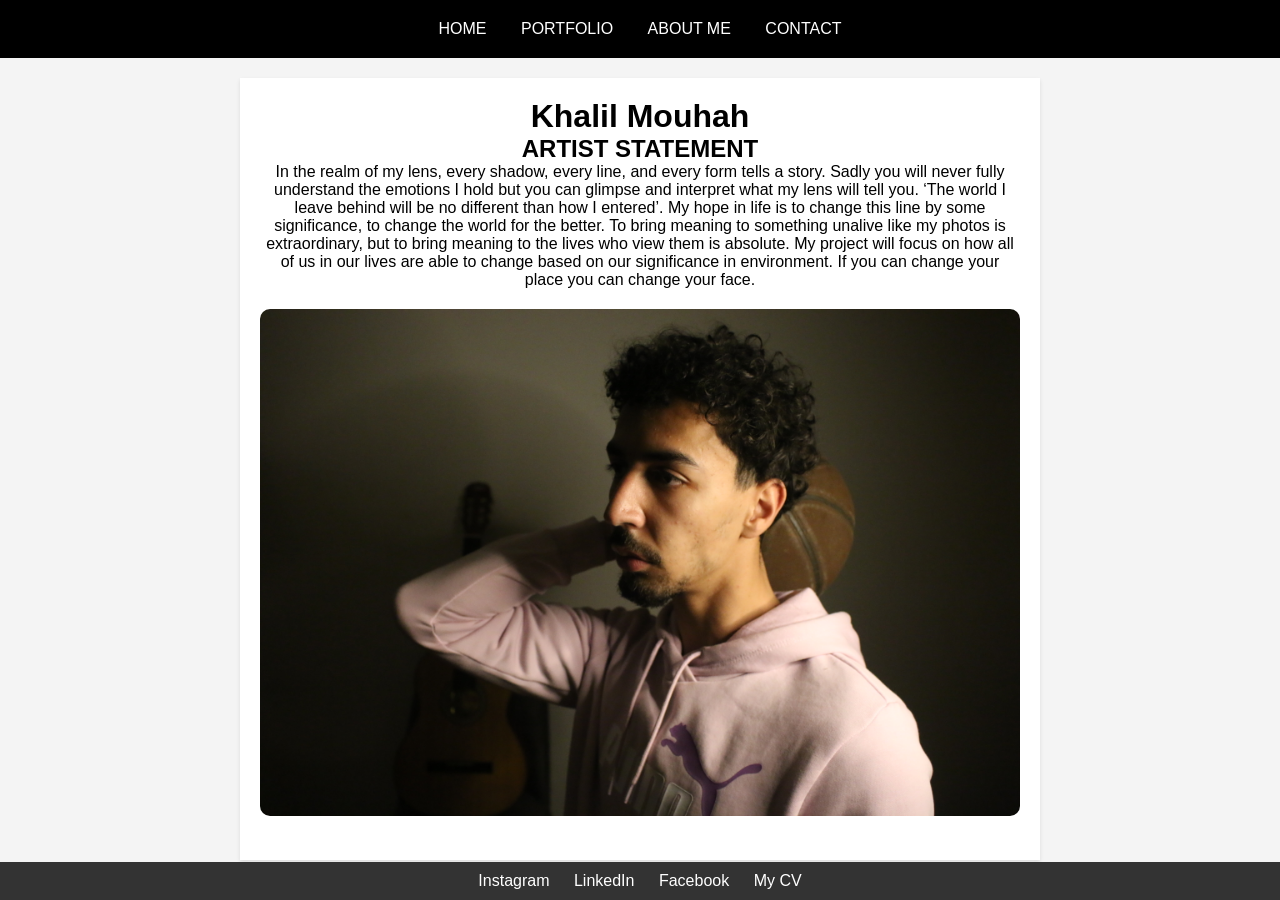
==== aboutme.html @ cc959101 "updated all remaining files" ====
<!DOCTYPE html>
<html lang="en">
<head>
    <meta charset="UTF-8">
    <meta name="viewport" content="width=device-width, initial-scale=1.0">
    <title>About Khalil Mouhah</title>
    <link rel="stylesheet" href="/styles.css">
    <style>
        body {
            font-family: 'Arial', sans-serif;
            margin: 0;
            padding: 0;
            display: flex;
            flex-direction: column;
            align-items: center;
            background-color: #f4f4f4;
        }
        .container {
            width: 80%;
            max-width: 800px;
            margin: 20px;
            padding: 20px;
            background: white;
            box-shadow: 0 2px 4px rgba(0,0,0,0.1);
            text-align: center; /* Centers text in the container */
        }
        .profile img {
            width: 100%; /* Full width of its container */
            height: auto;
            border-radius: 10px;
            margin: 20px 0;
        }
        .footer {
            width: 100%;
            background-color: #333;
            color: white;
            text-align: center;
            padding: 10px 0;
            position: fixed;
            bottom: 0;
            left: 0;
        }
        .footer a {
            color: white;
            margin: 0 10px;
            text-decoration: none;
        }
        header {
            width: 100%;
            padding: 20px 0;
            background-color: #000;
            color: white;
            text-align: center;
        }
        header a {
            color: white;
            text-decoration: none;
            margin: 0 15px;
        }
    </style>
</head>
<body>
    <header>
        <nav>
            <a href="home.html">HOME</a>
            <a href="/portfoliolink/final.html">PORTFOLIO</a>
            <a href="aboutme.html">ABOUT ME</a>
            <a href="contact.html">CONTACT</a>
        </nav>
    </header>

    <div class="container">
        <h1>Khalil Mouhah</h1>
        <h2>ARTIST STATEMENT</h2>
        <p>In the realm of my lens, every shadow, every line, and every form tells a story. Sadly you will never fully understand the emotions I hold but you can glimpse and interpret what my lens will tell you. ‘The world I leave behind will be no different than how I entered’. My hope in life is to change this line by some significance, to change the world for the better. To bring meaning to something unalive like my photos is extraordinary, but to bring meaning to the lives who view them is absolute. My project will focus on how all of us in our lives are able to change based on our significance in environment. If you can change your place you can change your face.</p>
        
        <div class="profile">
            <img src="images/therapy.jpeg" alt="Khalil Mouhah">
        </div>
    </div>

    <div class="footer">
        <a href="https://www.instagram.com/khalilshots/">Instagram</a>
        <a href="https://www.linkedin.com/in/khalil-mouhah-291425184/">LinkedIn</a>
        <a href="https://www.facebook.com/khalil.mouhah.7">Facebook</a>
        <a href="CV.html">My CV</a>
    </div>
</body>
</html>
---- styles.css ----
*{
    margin: 0;
    padding: 0;
    box-sizing: border-box;
}
.HomeHeader{
    background: black;
    padding: 10px 20px;
    display: flex;
    color: white;
    justify-content: space-between;
    align-items: center;
}

.HomeHeader a {
    color: white;
    text-decoration: none;
    padding: 10px 15px;
    margin: auto;
    white-space: nowrap;
}
section {
    position: relative;
    width: 100%;
    height: auto; 
    display: flex;
    justify-content: center;
    align-items: center;
    overflow: hidden;
}

.profile img {
    width: 100%;
    height: auto;
    object-fit: cover; 
}

.statement {
    position: absolute;
    max-width: 300px; 
    padding: 10px;
    background-color: rgba(255, 255, 255, 0.8); 
    text-align: center;
    border-radius: 10px;
    box-shadow: 0 4px 8px rgba(0,0,0,0.3);
    z-index: 2;
    top: 50%; 
    left: 50%; 
    transform: translate(-50%, -50%); 
}

.statement .name {
    display: block; /* Ensures the name appears on its own line */
    font-size: 18px; /* Larger font size for emphasis */
    font-weight: bold; /* Makes the name bold */
    margin-bottom: 10px; /* Adds space between the name and the paragraph */
}

@media (max-width: 1000px) {
    .statement {
        max-width: 450px; /* Adjust based on your responsive design needs */
    }
}


.dropdown {
    position: relative;
    display: inline-block;
    z-index: 100;
}

.dropdown-content, .submenu-content {
    display: none;
    position: absolute;
    background-color: grey;
    box-shadow: 0px 8px 16px 0px rgba(0,0,0,0.2);
    z-index: 100;
}

.dropdown-content a, .submenu-content a {
    color: black;
    padding: 12px 16px;
    text-decoration: none;
    display: block;
    z-index: 100;
}

.dropdown:hover .dropdown-content, .submenu:hover .submenu-content {
    display: block;
}

.submenu {
    position: relative;
}

.submenu-content {
    top: 0;
    left: 100%; 
}
.footercontact{
    text-align: center;
    background-color: grey;
}
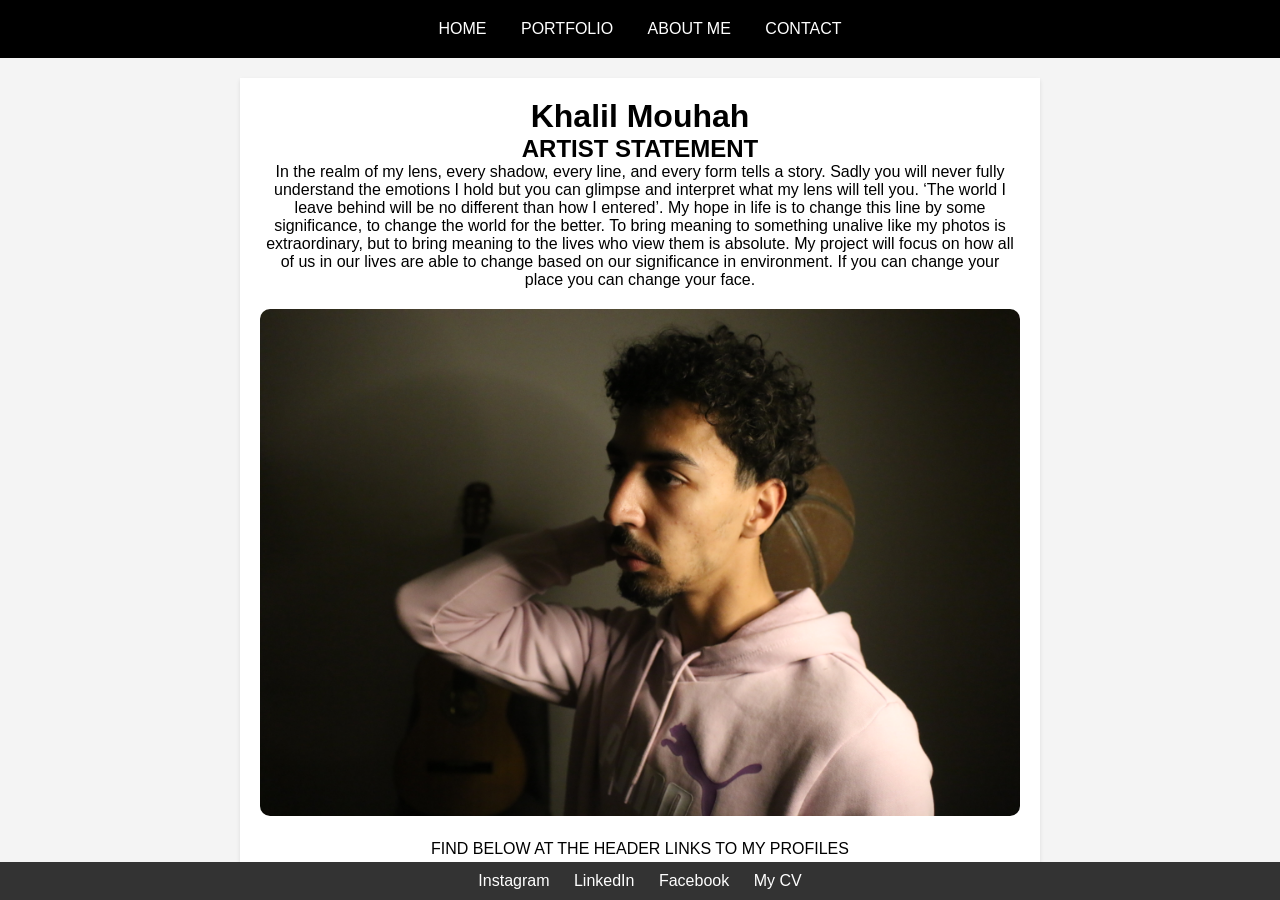
==== commit 1424efa4: "final edits made" ====
--- a/aboutme.html
+++ b/aboutme.html
@@ -63,7 +63,7 @@
     <header>
         <nav>
             <a href="home.html">HOME</a>
-            <a href="/portfoliolink/final.html">PORTFOLIO</a>
+            <a href="final.html">PORTFOLIO</a>
             <a href="aboutme.html">ABOUT ME</a>
             <a href="contact.html">CONTACT</a>
         </nav>
@@ -75,7 +75,10 @@
         <p>In the realm of my lens, every shadow, every line, and every form tells a story. Sadly you will never fully understand the emotions I hold but you can glimpse and interpret what my lens will tell you. ‘The world I leave behind will be no different than how I entered’. My hope in life is to change this line by some significance, to change the world for the better. To bring meaning to something unalive like my photos is extraordinary, but to bring meaning to the lives who view them is absolute. My project will focus on how all of us in our lives are able to change based on our significance in environment. If you can change your place you can change your face.</p>
         
         <div class="profile">
-            <img src="images/therapy.jpeg" alt="Khalil Mouhah">
+            <img src="therapy.jpeg" alt="Khalil Mouhah">
+        </div>
+        <div>
+            FIND BELOW AT THE HEADER LINKS TO MY PROFILES
         </div>
     </div>
 
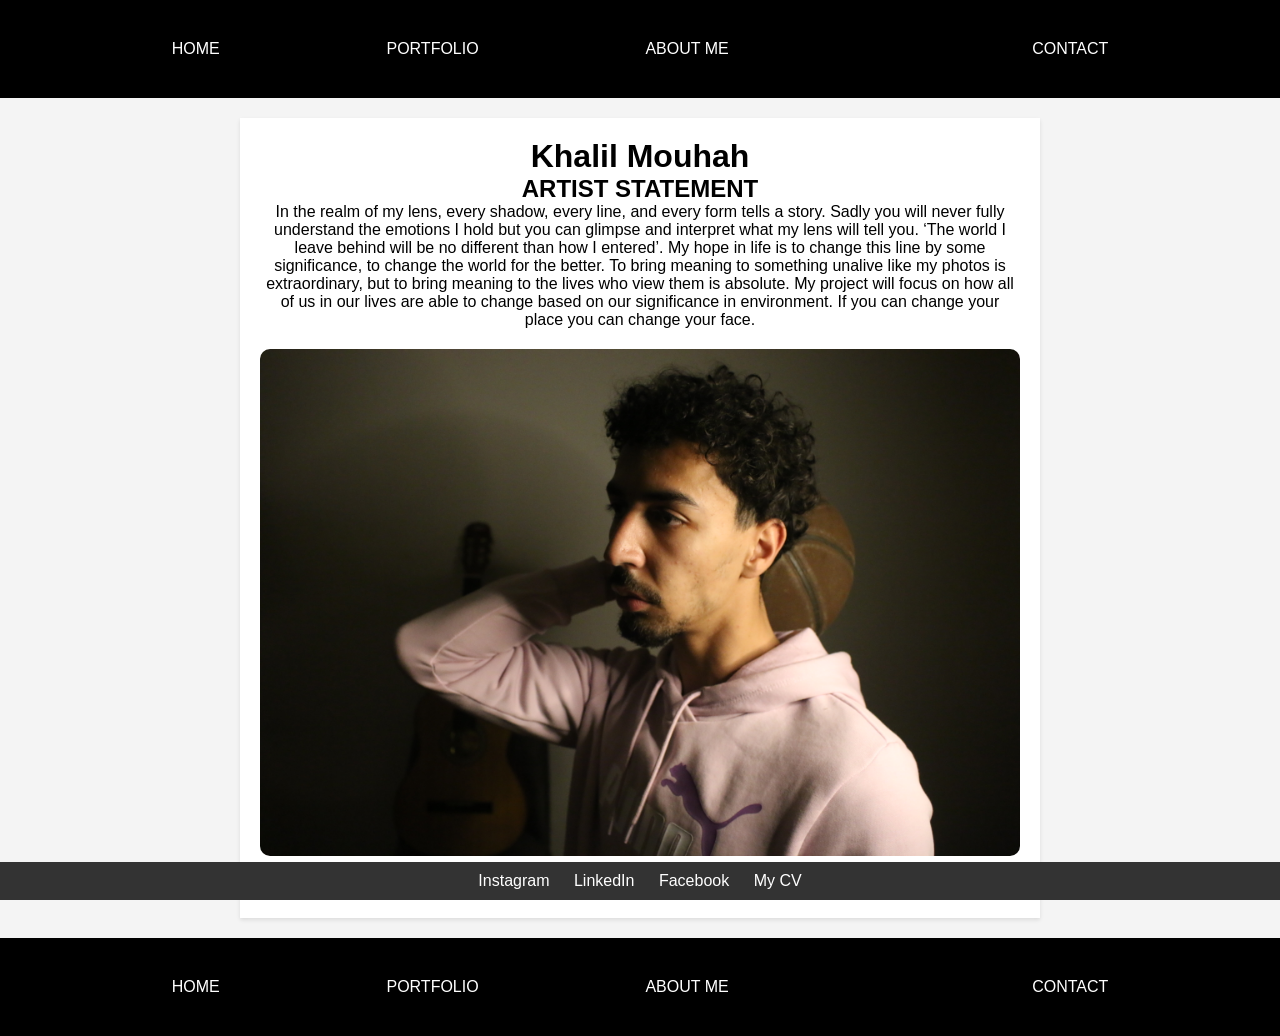
==== commit b94bbb87: "fixed header git push origin main exit()" ====
--- a/aboutme.html
+++ b/aboutme.html
@@ -60,10 +60,23 @@
     </style>
 </head>
 <body>
-    <header>
-        <nav>
+    <header> 
+        <nav class="HomeHeader">
             <a href="home.html">HOME</a>
-            <a href="final.html">PORTFOLIO</a>
+            <div class="dropdown">
+                <a href="final.html" class="dropbtn">PORTFOLIO</a>
+                <div class="dropdown-content">
+                    <div class="submenu">
+                        <a href="final.html" class="submenubtn">Final</a>
+                        <div class="submenu-content">
+                            <a href="storyboard.html">Storyboard</a>
+                            <a href="moodboard.html">Moodboard</a>
+                        </div>
+                    </div>
+                    <a href="midterm.html">Midterm</a>
+                    <a href="bestphotos.html">Best Photos</a>
+                </div>
+            </div>
             <a href="aboutme.html">ABOUT ME</a>
             <a href="contact.html">CONTACT</a>
         </nav>
@@ -88,5 +101,26 @@
         <a href="https://www.facebook.com/khalil.mouhah.7">Facebook</a>
         <a href="CV.html">My CV</a>
     </div>
+    <header> 
+        <nav class="HomeHeader">
+            <a href="home.html">HOME</a>
+            <div class="dropdown">
+                <a href="final.html" class="dropbtn">PORTFOLIO</a>
+                <div class="dropdown-content">
+                    <div class="submenu">
+                        <a href="final.html" class="submenubtn">Final</a>
+                        <div class="submenu-content">
+                            <a href="storyboard.html">Storyboard</a>
+                            <a href="moodboard.html">Moodboard</a>
+                        </div>
+                    </div>
+                    <a href="midterm.html">Midterm</a>
+                    <a href="bestphotos.html">Best Photos</a>
+                </div>
+            </div>
+            <a href="aboutme.html">ABOUT ME</a>
+            <a href="contact.html">CONTACT</a>
+        </nav>
+    </header>
 </body>
 </html>
